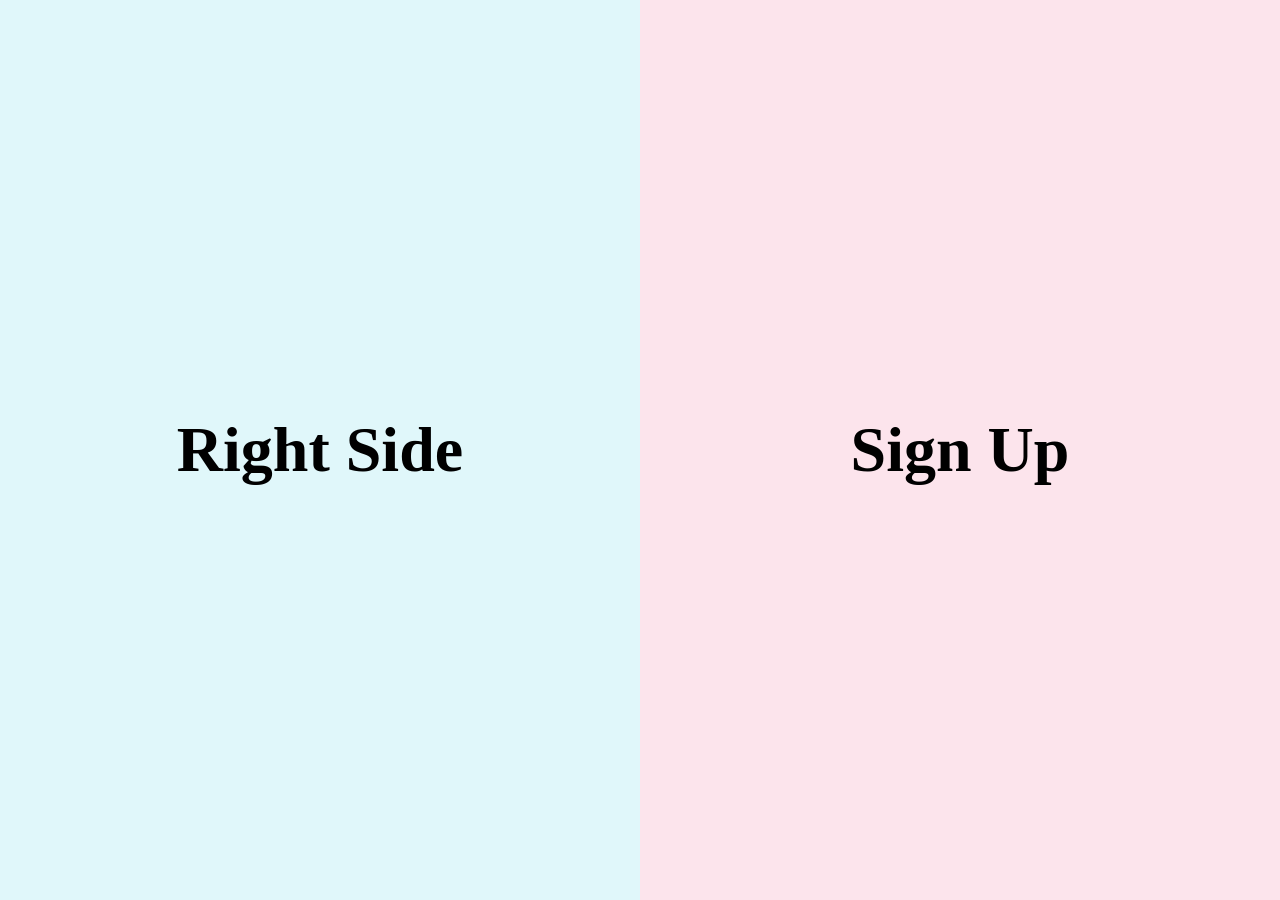
==== index.html @ b185b29a "Add initial layout for sign-up page"" ====
<!DOCTYPE html>
<html lang="en">
<head>
  <meta charset="UTF-8" />
  <meta name="viewport" content="width=device-width, initial-scale=1.0"/>
  <title>Split Page</title>
  <link rel="stylesheet" href="styles.css">
</head>
<body>
  <div class="grid-container">
    <div class="left">
      <h1>Right Side</h1>
    </div>
    <div class="right">
      <h1>Sign Up</h1>
    </div>
  </div>
</body>
</html>
---- styles.css ----
* {
    margin: 0;
    padding: 0;
    box-sizing: border-box;
  }
  
  html, body {
    height: 100%;
  }
  
  .grid-container {
    display: grid;
    grid-template-columns: 1fr 1fr;
    height: 100vh;
  }
  
  .left {
    background-color: #e0f7fa;
    display: flex;
    align-items: center;
    justify-content: center;
    font-size: 2rem;
  }
  
  .right {
    background-color: #fce4ec;
    display: flex;
    align-items: center;
    justify-content: center;
    font-size: 2rem;
  }
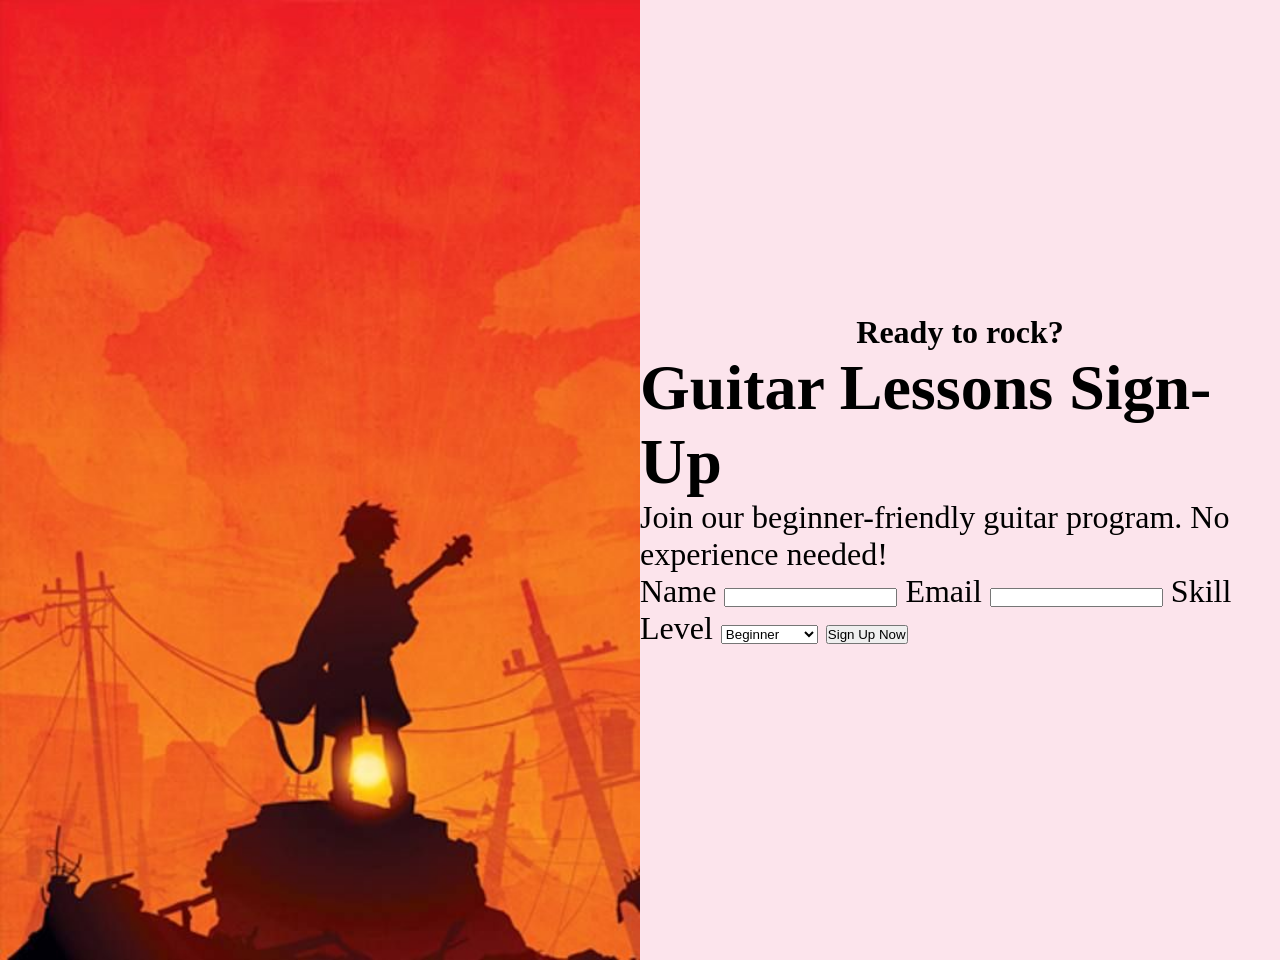
==== commit 08e28de6: "will update later" ====
--- a/index.html
+++ b/index.html
@@ -3,17 +3,42 @@
 <head>
   <meta charset="UTF-8" />
   <meta name="viewport" content="width=device-width, initial-scale=1.0"/>
-  <title>Split Page</title>
+  <title>Guitar Sign-Up</title>
   <link rel="stylesheet" href="styles.css">
 </head>
 <body>
   <div class="grid-container">
+    
     <div class="left">
-      <h1>Right Side</h1>
+      <img src="/6c300359a3649f99d46eb90450f7567e.jpg" alt="Guitar image" class="left-img">
     </div>
+    
     <div class="right">
-      <h1>Sign Up</h1>
+      <div class="content">
+        <h4>Ready to rock?</h4>
+        <h1>Guitar Lessons Sign-Up</h1>
+        <p>Join our beginner-friendly guitar program. No experience needed!</p>
+
+        <form>
+          <label for="name">Name</label>
+          <input type="text" id="name" name="name" required>
+
+          <label for="email">Email</label>
+          <input type="email" id="email" name="email" required>
+
+          <label for="level">Skill Level</label>
+          <select id="level" name="level">
+            <option value="beginner">Beginner</option>
+            <option value="intermediate">Intermediate</option>
+            <option value="advanced">Advanced</option>
+          </select>
+
+          <button type="submit">Sign Up Now</button>
+        </form>
+
+      </div>
     </div>
+
   </div>
 </body>
 </html>
--- a/styles.css
+++ b/styles.css
@@ -11,6 +11,7 @@
   .grid-container {
     display: grid;
     grid-template-columns: 1fr 1fr;
+    grid-template-rows: 1fr 1fr;
     height: 100vh;
   }
   
@@ -20,6 +21,9 @@
     align-items: center;
     justify-content: center;
     font-size: 2rem;
+    width: 100%;
+    height: 100%;
+    /* object-fit: cover; */
   }
   
   .right {
@@ -29,4 +33,17 @@
     justify-content: center;
     font-size: 2rem;
   }
-  +                             
+  .content {
+    display: flex;
+    flex-direction: column;
+    align-items: center;
+    justify-content: center;
+    height: 100%;
+  }
+
+  .left-img {
+  width: 100%;
+  height: 100%;
+  object-fit: cover;
+}
